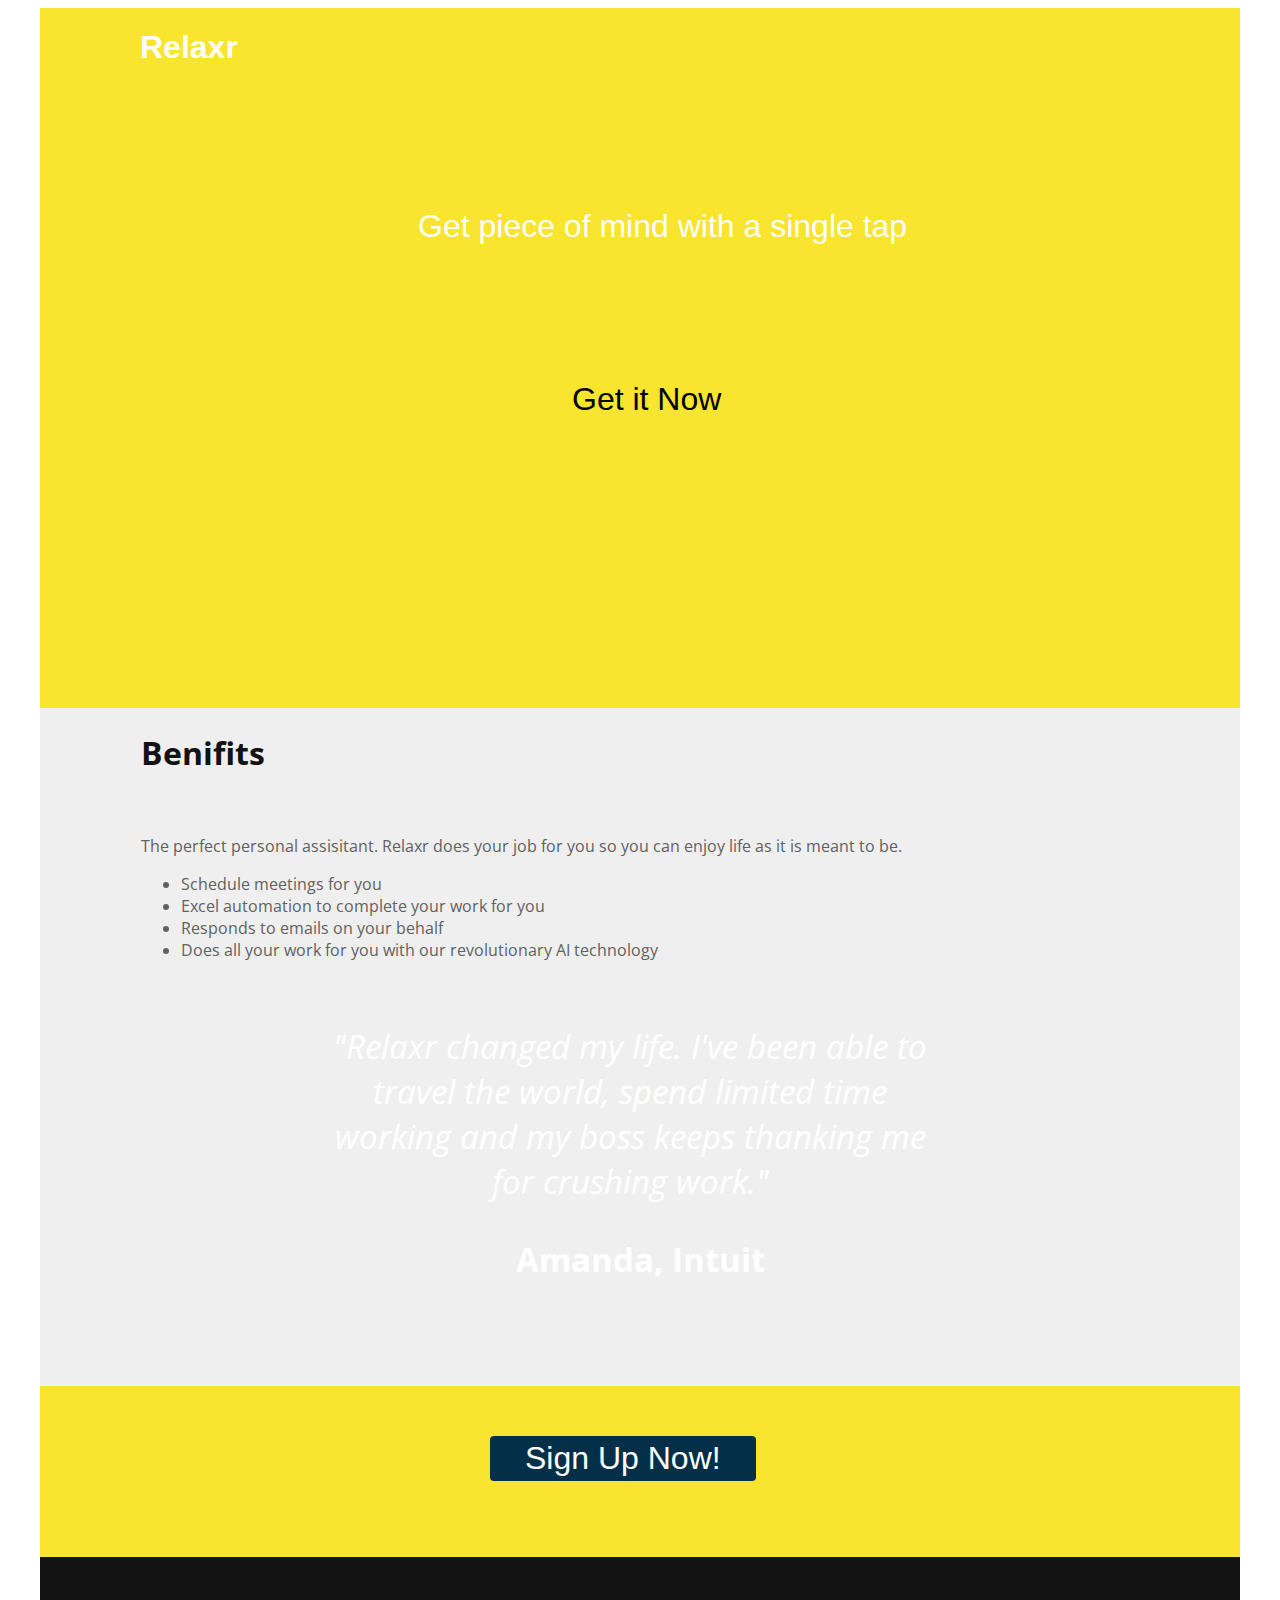
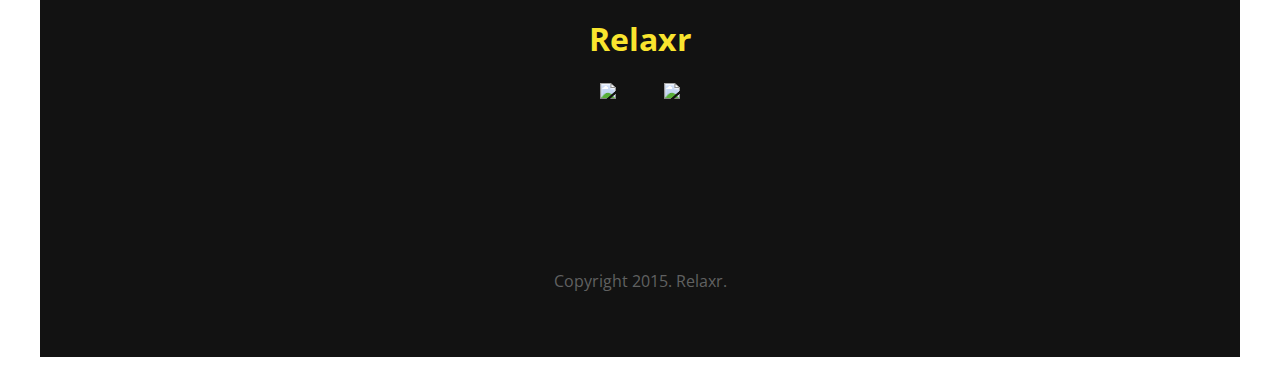
==== rosscode/index.html @ b4ce843b "Late homework" ====
<!DOCTYPE html>
<html>
  
  <head>
  <link rel="stylesheet" type="text/css" href="styles.css">
  <link rel="stylesheet" type="text/css" href="https://www.google.com/fonts#UsePlace:use/Collection:Open+Sans">
  <link href='https://fonts.googleapis.com/css?family=Open+Sans:400,600,800,300,300italic' rel='stylesheet' type='text/css'>
    <title>Relaxr</title>
  </head>
  
  <body>
  <div class="container">
    <header>
    <h1 id="head">Relaxr</h1>
    <p id="headp">Get piece of mind with a single tap</p>
    <button id="headb">Get it Now</button>
    </header>
  
  <article>
  <h1 id="ben">Benifits</h1>
  <br>
    <div id="list">
      <p>The perfect personal assisitant. Relaxr does your job for you so you can enjoy life as it is meant to be.</p>
      <ul>
        <li>Schedule meetings for you</li>
        <li>Excel automation to complete your work for you</li>
        <li>Responds to emails on your behalf</li>
        <li>Does all your work for you with our revolutionary AI technology</li>
      </ul>
    </div>
  </article>
  
  <section>
    <p id="sec">"Relaxr changed my life. I've been able to travel the world, spend limited time working and my boss keeps thanking me for crushing work."</p>
    <p id="amanda">Amanda, Intuit</p>
  </section>
  
  <div id="button">
    <button id="bottomb">Sign Up Now!</button>
  </div>
  
  <footer>
    <h1 id="h1f">Relaxr</h1>
    <nav><img src="../images/twitter.png"></nav><nav><img src="../images/facebook.png"></nav>
    <p id="copy">Copyright 2015. Relaxr.</p>
  </footer>

  </div>
  </body>
</html>
---- rosscode/styles.css ----
.container{
  width: 1200px;
  margin:auto;
}

body{
  font-family: 'Open Sans', sans-serif;
}

header{
  background-image: url(../images/header_bg.jpg);
  height: 700px;
  color: white;
}

button{
  border-radius: 4px;
  border-style: none;
}

#head{
  color: white;
  position: absolute;
  float: left; margin-left: 100px;
  font: Extrabold, 24px;
  font-family: sans-serif;
}

#headp{
  color: white;
  text-align: center;
  position: absolute;
  margin-top: 200px;
  margin-left: 378px;
  font-weight:;
  font-family: sans-serif;
  font-size: xx-large;
}

#headb{
  background-color: #f9e42e;
  position: absolute;
  margin-top: 369px;
  margin-left: 497px;
  font-size: xx-large;
  padding: 4px;
  padding-left: 35px;
  padding-right:35px;
}

article{
  height: 280px;
  background-color: #f0efef;
  padding: 1px;
}

#list{
  color:#606161;
  background-color: #f0efef;
  padding-left: 100px;
}
section{
  font-family: 'open sans', sans-serif; 
  font-size: 33px;
  text-align: center;
  color: white;
  height: 394px;
  background-image: url(../images/testimonial_bg.jpg);
  background-color: #f0efef;
  padding: 1px;
}

#amanda{
font-weight: bold;
}

#sec{
  font-style: italic;
  margin-left: 290px;
  width: 598px;
}

div{
background-color: #f9e42e
}

footer{
  text-align: center;
  color: #606161; 
  height: 400px;
  background-color: #121212
}
nav{
  display: inline;
  margin: 24px;
}

#copy{
  padding-top: 150px;
}

#ben{
  color:#121212;
  padding:  1px 1px 1px 100px;
}

#h1f{
  color:#f9e42e;
  padding-top:60px;
}
#button{

  height: 150px;
  background-color: #f9e42e;
}

#bottomb{
  color: white;
  background-color: #033048;
  margin-left: 450px;
  margin-top: 50px;
  font-size: xx-large;
  padding: 4px;
  padding-left: 35px;
  padding-right:35px;
}
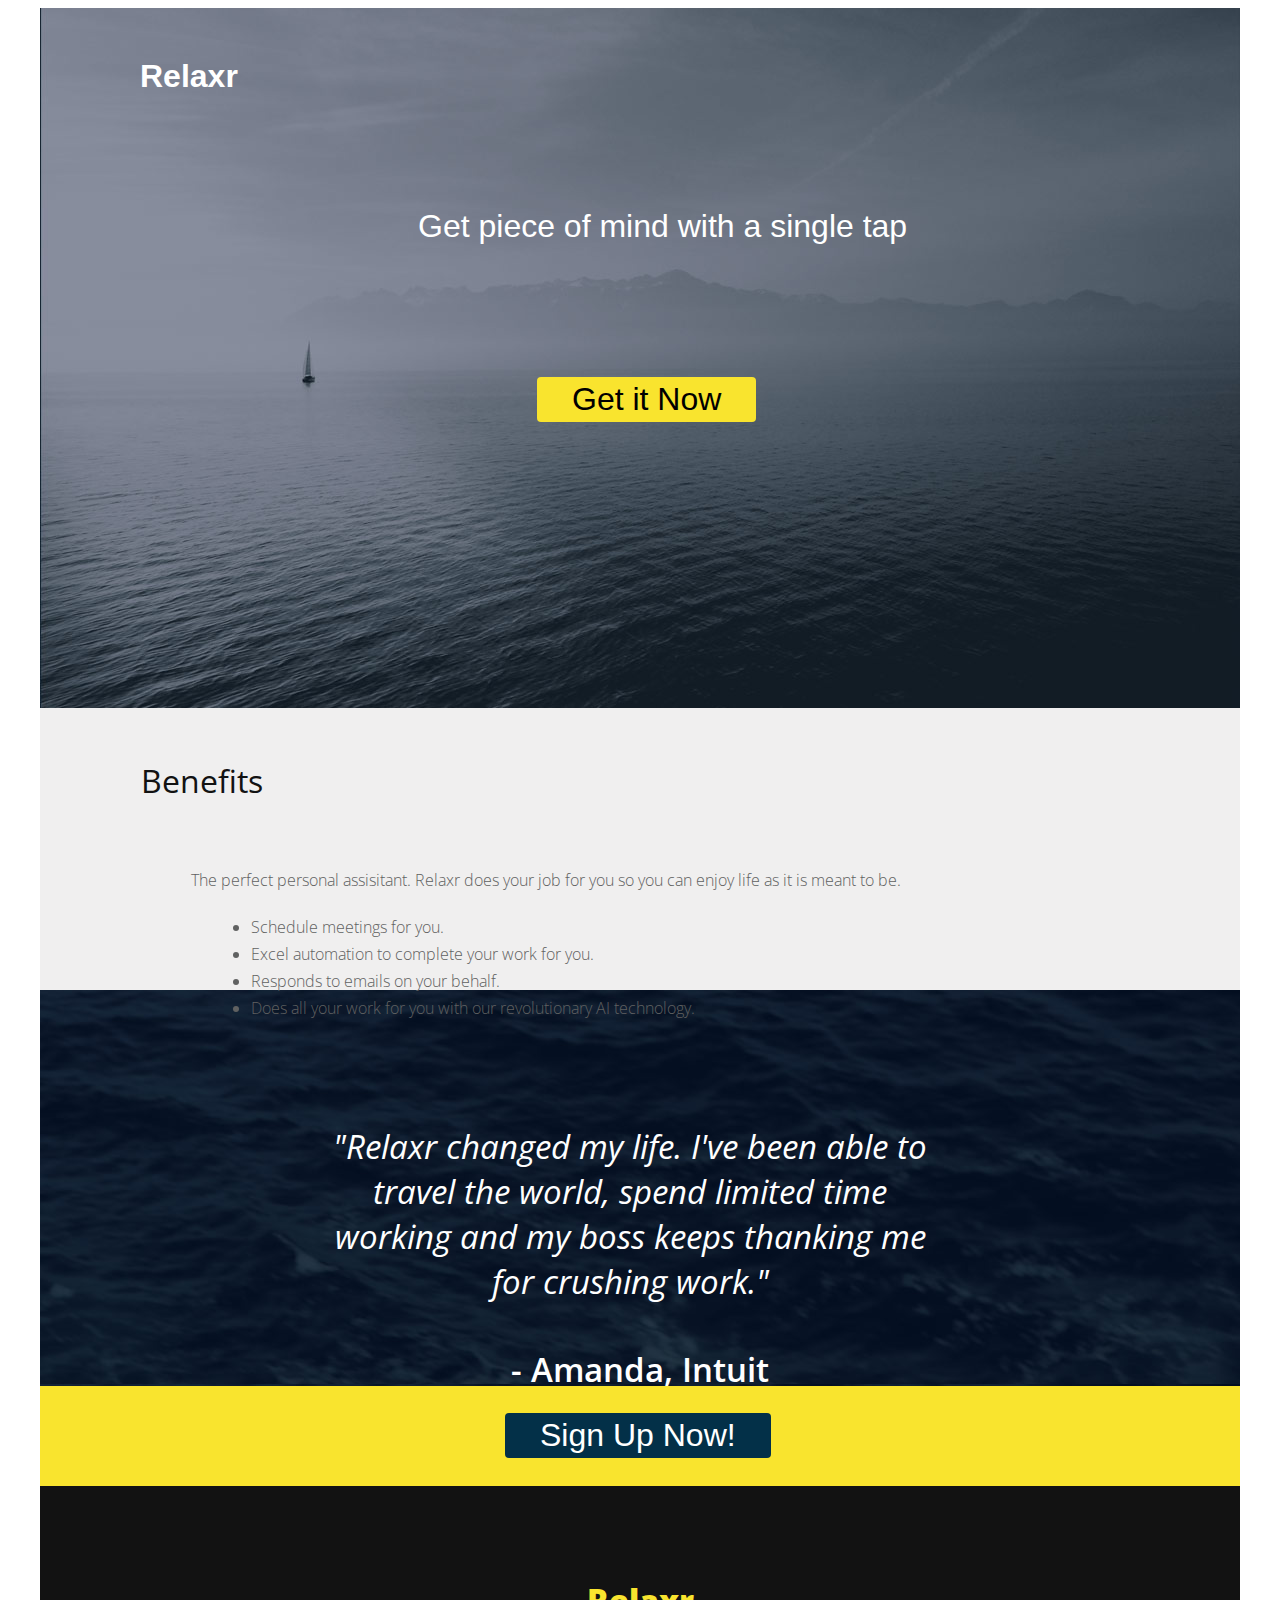
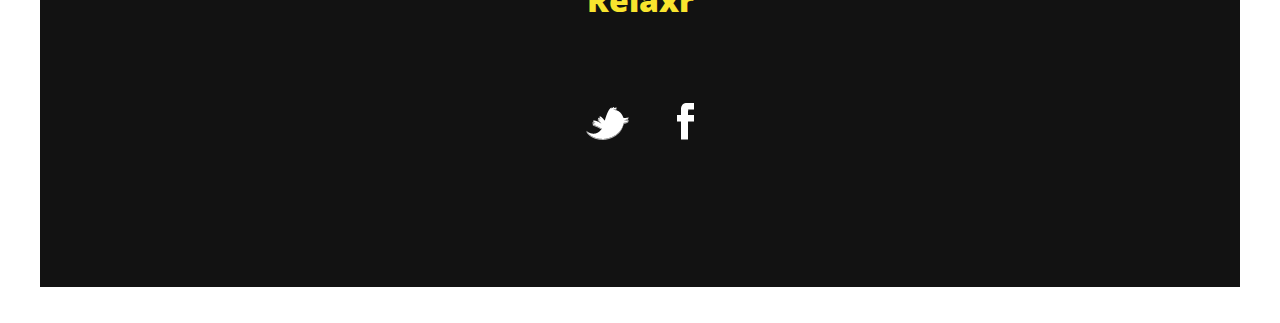
==== commit 44915704: "Merge 18de82be4091e8f8520e3ef07bc88ba8ee174a3b into c8526a8deaacdb522e5622380064e85f7f343d3c" ====
--- a/rosscode/index.html
+++ b/rosscode/index.html
@@ -2,49 +2,50 @@
 <html>
   
   <head>
-  <link rel="stylesheet" type="text/css" href="styles.css">
-  <link rel="stylesheet" type="text/css" href="https://www.google.com/fonts#UsePlace:use/Collection:Open+Sans">
-  <link href='https://fonts.googleapis.com/css?family=Open+Sans:400,600,800,300,300italic' rel='stylesheet' type='text/css'>
+    <link rel="stylesheet" type="text/css" href="../css/reset.css">
+    <link rel="stylesheet" type="text/css" href="styles.css">
+    <link rel="stylesheet" type="text/css" href="https://www.google.com/fonts#UsePlace:use/Collection:Open+Sans">
+    <link href='https://fonts.googleapis.com/css?family=Open+Sans:400,600,800,300,300italic' rel='stylesheet' type='text/css'>
+
     <title>Relaxr</title>
   </head>
   
   <body>
-  <div class="container">
-    <header>
-    <h1 id="head">Relaxr</h1>
-    <p id="headp">Get piece of mind with a single tap</p>
-    <button id="headb">Get it Now</button>
-    </header>
-  
-  <article>
-  <h1 id="ben">Benifits</h1>
-  <br>
-    <div id="list">
-      <p>The perfect personal assisitant. Relaxr does your job for you so you can enjoy life as it is meant to be.</p>
-      <ul>
-        <li>Schedule meetings for you</li>
-        <li>Excel automation to complete your work for you</li>
-        <li>Responds to emails on your behalf</li>
-        <li>Does all your work for you with our revolutionary AI technology</li>
-      </ul>
+    <div class="container">
+        <header>
+          <h1 class="head">Relaxr</h1>
+          <p class="headp">Get piece of mind with a single tap</p>
+          <button class="headb">Get it Now</button>
+        </header>
+    
+      <article>
+        <h1 class="ben">Benefits</h1>
+        <div class="list">
+          <p>The perfect personal assisitant. Relaxr does your job for you so you can enjoy life as it is meant to be.</p>
+          <ul>
+            <li>Schedule meetings for you.</li>
+            <li>Excel automation to complete your work for you.</li>
+            <li>Responds to emails on your behalf.</li>
+            <li>Does all your work for you with our revolutionary AI technology.</li>
+          </ul>
+        </div>
+      </article>
+    
+      <section>
+        <p class="sec">"Relaxr changed my life. I've been able to travel the world, spend limited time working and my boss keeps thanking me for crushing work."</p>
+        <p class="amanda"> - Amanda, Intuit</p>
+      </section>
+    
+      <div class="button">
+        <button class="bottomb">Sign Up Now!</button>
+      </div>
+    
+      <footer>
+        <h1 class="h1f">Relaxr</h1>
+        <nav class="twit"><img src="../images/twitter.png"></nav><nav class="face"><img src="../images/facebook.png"></nav>
+        <p class="copy">Copyright 2015. Relaxr.</p>
+      </footer>
+
     </div>
-  </article>
-  
-  <section>
-    <p id="sec">"Relaxr changed my life. I've been able to travel the world, spend limited time working and my boss keeps thanking me for crushing work."</p>
-    <p id="amanda">Amanda, Intuit</p>
-  </section>
-  
-  <div id="button">
-    <button id="bottomb">Sign Up Now!</button>
-  </div>
-  
-  <footer>
-    <h1 id="h1f">Relaxr</h1>
-    <nav><img src="../images/twitter.png"></nav><nav><img src="../images/facebook.png"></nav>
-    <p id="copy">Copyright 2015. Relaxr.</p>
-  </footer>
-
-  </div>
   </body>
 </html>--- a/rosscode/styles.css
+++ b/rosscode/styles.css
@@ -1,6 +1,6 @@
 .container{
   width: 1200px;
-  margin:auto;
+  margin:auto; 
 }
 
 body{
@@ -18,32 +18,36 @@
   border-style: none;
 }
 
-#head{
+.head{
   color: white;
   position: absolute;
-  float: left; margin-left: 100px;
-  font: Extrabold, 24px;
+  float: left; 
+  margin-left: 100px;
+  margin-top: 50px;
+  font-weight: 800;
+  font-size: xx-large;
   font-family: sans-serif;
 }
 
-#headp{
+.headp{
   color: white;
   text-align: center;
   position: absolute;
   margin-top: 200px;
   margin-left: 378px;
-  font-weight:;
+  font-weight: 500;
   font-family: sans-serif;
   font-size: xx-large;
 }
 
-#headb{
+.headb{
   background-color: #f9e42e;
   position: absolute;
   margin-top: 369px;
   margin-left: 497px;
   font-size: xx-large;
-  padding: 4px;
+  font-weight: 500;
+  padding: 4px; 
   padding-left: 35px;
   padding-right:35px;
 }
@@ -53,14 +57,26 @@
   background-color: #f0efef;
   padding: 1px;
 }
+ul{
+  margin-left: 20px;
+  margin-top: 25px;
+}
 
-#list{
+li{
+  list-style: disc;
+  margin-top: 5px;
+}
+
+.list{
   color:#606161;
   background-color: #f0efef;
-  padding-left: 100px;
-}
+  padding-left: 150px;
+  font-weight: 300;
+  padding-top: 30px;
+
+} 
+
 section{
-  font-family: 'open sans', sans-serif; 
   font-size: 33px;
   text-align: center;
   color: white;
@@ -70,55 +86,69 @@
   padding: 1px;
 }
 
-#amanda{
-font-weight: bold;
+.amanda{
+  font-weight: 600;
+  padding-top:10px;
 }
 
-#sec{
+.sec{
+  font-weight: 400;
+  padding-top: 100px;
   font-style: italic;
   margin-left: 290px;
   width: 598px;
-}
-
-div{
-background-color: #f9e42e
 }
 
 footer{
   text-align: center;
   color: #606161; 
   height: 400px;
-  background-color: #121212
+  background-color: #121212; 
+  padding-top: 1px;
 }
 nav{
   display: inline;
   margin: 24px;
 }
 
-#copy{
-  padding-top: 150px;
+.twit{
+  padding-top: 100px;
 }
 
-#ben{
-  color:#121212;
-  padding:  1px 1px 1px 100px;
+img{
+  padding-top:60px;
 }
 
-#h1f{
+.copy{
+  padding-top: 140px;
+  color: white;
+}
+
+.ben{
+  color:#121212;
+  font-weight: 400;
+  font-size: xx-large;
+  margin-left: 100px;
+  margin-top: 50px;
+}
+
+.h1f{
+  font-weight: 800;
+  font-size: xx-large;
   color:#f9e42e;
-  padding-top:60px;
+  padding-top:70px;
 }
-#button{
-
-  height: 150px;
+.button{
+  height: 100px;
   background-color: #f9e42e;
 }
 
-#bottomb{
+.bottomb{
+  font-weight: 500;
   color: white;
   background-color: #033048;
-  margin-left: 450px;
-  margin-top: 50px;
+  margin-left: 465px;
+  margin-top: 27px;
   font-size: xx-large;
   padding: 4px;
   padding-left: 35px;
